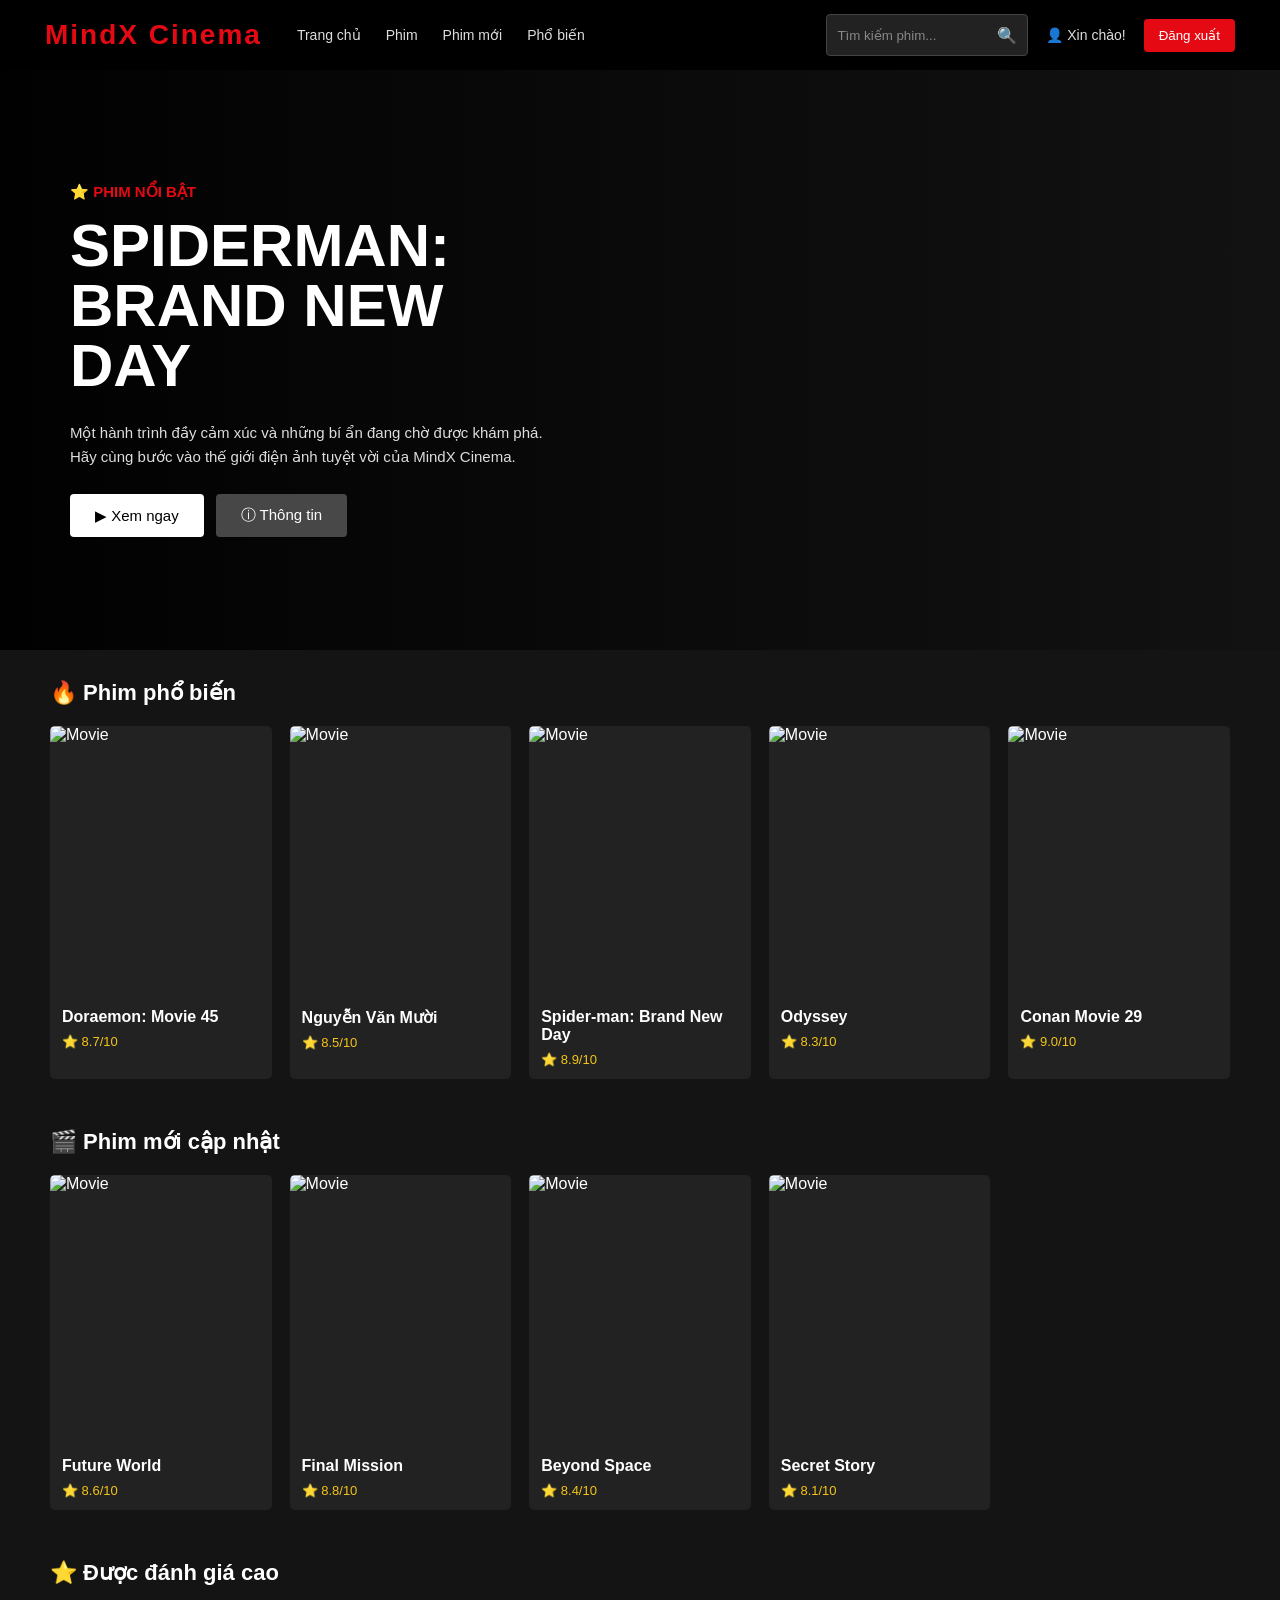
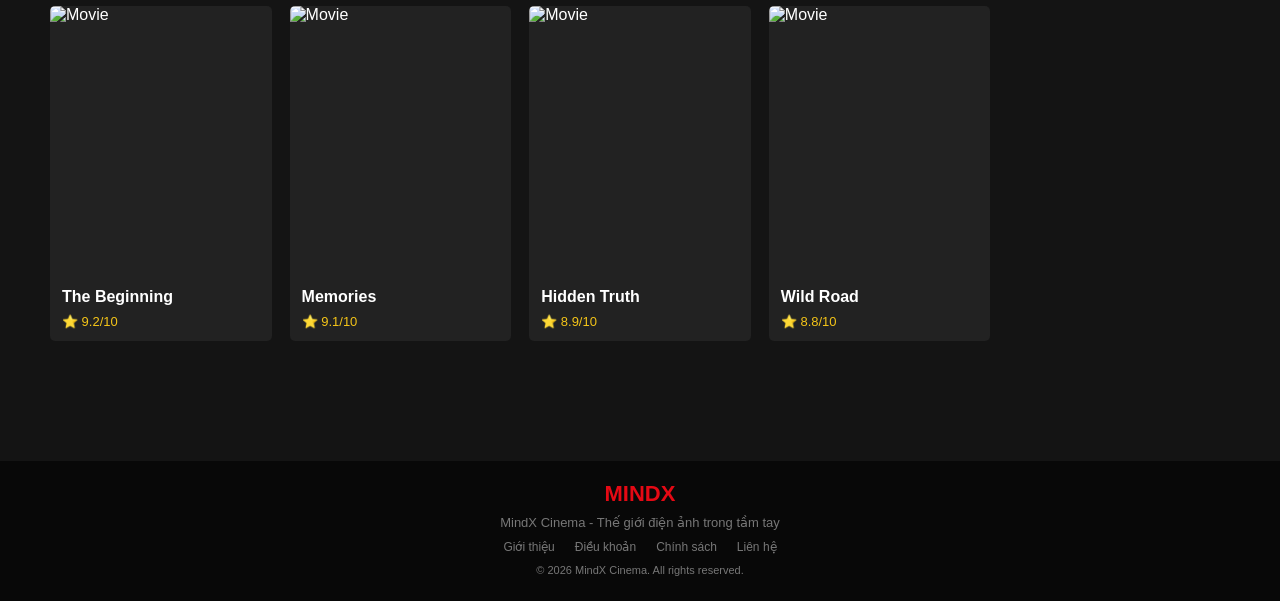
==== index.html @ 6563fe04 "them moi" ====
<!DOCTYPE html>
<html lang="vi">
<head>
    <meta charset="UTF-8">
    <meta name="viewport" content="width=device-width, initial-scale=1.0">
    <title>MindX Cinema</title>
    <link rel="stylesheet" href="index2.css">
</head>

<body>
    <header class="header">
        <div class="logo">MindX Cinema</div>

        <nav class="nav">
            <a href="#">Trang chủ</a>
            <a href="#movies">Phim</a>
            <a href="#new">Phim mới</a>
            <a href="#popular">Phổ biến</a>
        </nav>

        <div class="header-right">
            <div class="search-box">
                <input
                    type="text"
                    id="searchInput"
                    placeholder="Tìm kiếm phim..."
                    onkeyup="searchMovie()"
                >
                🔍
            </div>
            <span class="user">
                👤 Xin chào!
            </span>
            <button
                class="logout-btn"
                onclick="logout()"
            >
                Đăng xuất
            </button>
        </div>
    </header>

    <section class="hero">
        <div class="hero-content">
            <p class="featured">⭐ PHIM NỔI BẬT</p>
            <h1>SPIDERMAN:<br>BRAND NEW DAY</h1>
            <p class="description">
                Một hành trình đầy cảm xúc và những bí ẩn
                đang chờ được khám phá. Hãy cùng bước vào
                thế giới điện ảnh tuyệt vời của MindX Cinema.
            </p>
            <div class="hero-buttons">
                <button class="watch-btn">
                    ▶ Xem ngay
                </button>
                <button class="info-btn">
                    ⓘ Thông tin
                </button>
            </div>
        </div>
    </section>

    <main class="main">
        <section class="movie-section" id="popular">
            <h2>🔥 Phim phổ biến</h2>
            <div class="movie-list">
                <div class="movie-card">
                    <img
                        src="https://encrypted-tbn0.gstatic.com/images?q=tbn:ANd9GcTtPu762_XOaMhgeKWxy6Kq_G_GpxvEkOcIdlQebmzTzw&s=10"
                        alt="Movie"
                    >
                    <div class="movie-info">
                        <h3>Doraemon: Movie 45</h3>
                        <p>⭐ 8.7/10</p>
                    </div>
                </div>

                <div class="movie-card">
                    <img
                        src="https://encrypted-tbn0.gstatic.com/images?q=tbn:ANd9GcR9uGf6hrJrdacDNQjKQNa1hU2EBAnDgWcvafdM7mnNNN3mPM3rfODurZlx7qDKEgvRQkKf&s=10"
                        alt="Movie"
                    >
                    <div class="movie-info">
                        <h3>Nguyễn Văn Mười</h3>
                        <p>⭐ 8.5/10</p>
                    </div>
                </div>

                <div class="movie-card">
                    <img
                        src="https://encrypted-tbn0.gstatic.com/images?q=tbn:ANd9GcS8L_ltzcT5nwFz1jGx7wu7IesHRutxNCcnIn4azxa_Ww&s=10"
                        alt="Movie"
                    >
                    <div class="movie-info">
                        <h3>Spider-man: Brand New Day</h3>
                        <p>⭐ 8.9/10</p>
                    </div>
                </div>

                <div class="movie-card">
                    <img
                        src="https://encrypted-tbn0.gstatic.com/images?q=tbn:ANd9GcSAmAL0KOy-8_eG2Fa5W0CXl1PoE7NtlQKFQ44HUJhi_g&s"
                        alt="Movie"
                    >
                    <div class="movie-info">
                        <h3>Odyssey</h3>
                        <p>⭐ 8.3/10</p>
                    </div>
                </div>

                <div class="movie-card">
                    <img
                        src="https://static-cgv.vncdn.vn/media/catalog/product/cache/1/image/c5f0a1eff4c394a251036189ccddaacd/p/o/poster_conan_movie_29.jpg"
                        alt="Movie"
                    >
                    <div class="movie-info">
                        <h3>Conan Movie 29</h3>
                        <p>⭐ 9.0/10</p>
                    </div>
                </div>
            </div>
        </section>

        <section class="movie-section" id="new">
            <h2>🎬 Phim mới cập nhật</h2>

            <div class="movie-list">
                <div class="movie-card">
                    <img
                        src="https://images.unsplash.com/photo-1440404653325-ab127d49abc1?auto=format&fit=crop&w=500&q=80"
                        alt="Movie"
                    >
                    <div class="movie-info">
                        <h3>Future World</h3>
                        <p>⭐ 8.6/10</p>
                    </div>
                </div>

                <div class="movie-card">
                    <img
                        src="https://images.unsplash.com/photo-1489599849927-2ee91cede3ba?auto=format&fit=crop&w=500&q=80"
                        alt="Movie"
                    >
                    <div class="movie-info">
                        <h3>Final Mission</h3>
                        <p>⭐ 8.8/10</p>
                    </div>
                </div>

                <div class="movie-card">
                    <img
                        src="https://images.unsplash.com/photo-1512070679279-c2d4d5f2a8e1?auto=format&fit=crop&w=500&q=80"
                        alt="Movie"
                    >
                    <div class="movie-info">
                        <h3>Beyond Space</h3>
                        <p>⭐ 8.4/10</p>
                    </div>
                </div>

                <div class="movie-card">
                    <img
                        src="https://images.unsplash.com/photo-1594909122845-11baa439b7bf?auto=format&fit=crop&w=500&q=80"
                        alt="Movie"
                    >
                    <div class="movie-info">
                        <h3>Secret Story</h3>
                        <p>⭐ 8.1/10</p>
                    </div>
                </div>
            </div>
        </section>

        <section class="movie-section" id="movies">
            <h2>⭐ Được đánh giá cao</h2>

            <div class="movie-list">
                <div class="movie-card">
                    <img
                        src="https://images.unsplash.com/photo-1574267432644-f610f8c7c8c7?auto=format&fit=crop&w=500&q=80"
                        alt="Movie"
                    >
                    <div class="movie-info">
                        <h3>The Beginning</h3>
                        <p>⭐ 9.2/10</p>
                    </div>
                </div>

                <div class="movie-card">
                    <img
                        src="https://images.unsplash.com/photo-1506157786151-b8491531f063?auto=format&fit=crop&w=500&q=80"
                        alt="Movie"
                    >
                    <div class="movie-info">
                        <h3>Memories</h3>
                        <p>⭐ 9.1/10</p>
                    </div>
                </div>

                <div class="movie-card">
                    <img
                        src="https://images.unsplash.com/photo-1485095329183-d0797cdc5676?auto=format&fit=crop&w=500&q=80"
                        alt="Movie"
                    >

                    <div class="movie-info">
                        <h3>Hidden Truth</h3>
                        <p>⭐ 8.9/10</p>
                    </div>
                </div>

                <div class="movie-card">
                    <img
                        src="https://images.unsplash.com/photo-1500534314209-a25ddb2bd429?auto=format&fit=crop&w=500&q=80"
                        alt="Movie"
                    >
                    <div class="movie-info">
                        <h3>Wild Road</h3>
                        <p>⭐ 8.8/10</p>
                    </div>
                </div>
            </div>
        </section>
    </main>

    <footer class="footer">
        <div class="footer-logo">MINDX</div>
        <p>MindX Cinema - Thế giới điện ảnh trong tầm tay</p>

        <div class="footer-links">
            <a href="#">Giới thiệu</a>
            <a href="#">Điều khoản</a>
            <a href="#">Chính sách</a>
            <a href="#">Liên hệ</a>
        </div>

        <p class="copyright">
            © 2026 MindX Cinema. All rights reserved.
        </p>
    </footer>

    <script src="index.js"></script>
</body>
</html>
---- index2.css ----
* {
  margin: 0;
  padding: 0;
  box-sizing: border-box;
}

body {
  font-family: "Segoe UI", Tahoma, Verdana, sans-serif;
  min-height: 100vh;
  background-image: url("https://chuyendoiso.laichau.gov.vn/uploads/news/2022_12/netflix-16695549643941955374520-0-0-1125-1800-crop-16695549741742062446321.jpeg");
  background-size: cover;
  background-position: center;
  background-attachment: fixed;
  color: white;
}

.overlay {
  position: fixed;
  top: 0;
  left: 0;
  width: 100%;
  height: 100%;
  background: rgba(0, 0, 0, 0.7);
  z-index: 0;
}

header {
  position: fixed;
  top: 0;
  left: 0;
  width: 100%;
  height: 80px;
  display: flex;
  align-items: center;
  padding-left: 50px;
  z-index: 10;
}

.logo {
  color: #e50914;
  font-size: 32px;
  font-weight: bold;
  letter-spacing: 2px;
}

.container {
  position: relative;
  min-height: 100vh;
  display: flex;
  justify-content: center;
  align-items: center;
  padding: 80px 20px;
  z-index: 2;
}

.form-box {
  width: 380px;
  padding: 45px;
  background: rgba(0, 0, 0, 0.85);
  border-radius: 20px;
  border: 2px solid;
  border-color: gray;
}

.form-box h1 {
  font-size: 30px;
  margin-bottom: 30px;
}

.form-box input[type="text"],
.form-box input[type="password"] {
  width: 100%;
  height: 50px;
  margin-bottom: 15px;
  padding: 0 15px;
  border: 2px solid;
  border-color: azure;
  border-radius: 20px;
  background: #333;
  color: white;
  outline: none;
  font-size: 15px;
}

.form-box input::placeholder {
  color: #aaa;
}

.submit-btn {
  width: 100%;
  height: 50px;
  margin-top: 10px;
  border: none;
  border-radius: 4px;
  background: #e50914;
  color: white;
  font-size: 16px;
  font-weight: bold;
  cursor: pointer;
}

.submit-btn:hover {
  background: #f40612;
}

.options {
  display: flex;
  justify-content: space-between;
  align-items: center;
  margin-top: 12px;
  font-size: 13px;
  color: #aaa;
}

.options input {
  width: auto;
}

.options a {
  color: #aaa;
  text-decoration: none;
}

.options a:hover {
  text-decoration: underline;
}

.register-text {
  margin-top: 35px;
  color: #737373;
  font-size: 15px;
}

.register-text a {
  color: white;
  text-decoration: none;
  font-weight: bold;
}

.register-text a:hover {
  text-decoration: underline;
}

footer {
  bottom: 0;
  left: 0;
  width: 100%;
  padding: 20px;
  text-align: center;
  background: rgba(0, 0, 0, 0.7);
  color: #777;
  font-size: 13px;
  z-index: 5;
}

body {
  background: #141414;
}

.header {
  position: fixed;
  top: 0;
  left: 0;
  width: 100%;
  height: 70px;
  padding: 0 45px;
  display: flex;
  align-items: center;
  background: rgba(0, 0, 0, 0.95);
  z-index: 100;
  gap: 35px;
}

.header .logo {
  color: #e50914;
  font-size: 28px;
  font-weight: bold;
  letter-spacing: 2px;
  flex-shrink: 0;
}

.nav {
  display: flex;
  gap: 25px;
}

.nav a {
  color: #ddd;
  text-decoration: none;
  font-size: 14px;
  transition: 0.3s;
}

.nav a:hover {
  color: white;
}

.header-right {
  margin-left: auto;
  display: flex;
  align-items: center;
  gap: 18px;
}

.search-box {
  display: flex;
  align-items: center;
  background: #222;
  border: 1px solid #444;
  padding: 5px 10px;
  border-radius: 4px;
}

.search-box input {
  width: 160px;
  height: 30px;
  border: none;
  outline: none;
  background: transparent;
  color: white;
}

.search-box input::placeholder {
  color: #888;
}

.user {
  font-size: 14px;
  color: #ddd;
}

.logout-btn {
  padding: 9px 15px;
  border: none;
  border-radius: 4px;
  background: #e50914;
  color: white;
  cursor: pointer;
}

.logout-btn:hover {
  background: #f40612;
}

.hero {
  height: 650px;
  position: relative;
  display: flex;
  align-items: center;
  background-image:
    linear-gradient(
      to right,
      rgba(0, 0, 0, 0.95),
      rgba(0, 0, 0, 0.5),
      rgba(0, 0, 0, 0.1)
    ),
    url("https://images-cdn1.welcomesoftware.com/assets/spiderman+bnd.jpg/Zz1kZjFkOTdmMjhhYTUxMWYxYjM5ZDQ2N2M4ODUzNGI0NA==?width=800&height=448");
  background-size: cover;
  background-position: center;
}

.hero-content {
  width: 500px;
  margin-left: 70px;
  margin-top: 70px;
}

.featured {
  color: #e50914;
  font-size: 15px;
  font-weight: bold;
  margin-bottom: 15px;
}

.hero h1 {
  font-size: 60px;
  line-height: 1;
  margin-bottom: 25px;
}

.description {
  color: #ddd;
  line-height: 1.6;
  font-size: 15px;
  margin-bottom: 25px;
}

.hero-buttons {
  display: flex;
  gap: 12px;
}

.watch-btn,
.info-btn {
  padding: 12px 25px;
  border: none;
  border-radius: 4px;
  font-size: 15px;
  cursor: pointer;
}

.watch-btn {
  background: white;
  color: black;
}

.info-btn {
  background: rgba(100, 100, 100, 0.7);
  color: white;
}

.watch-btn:hover,
.info-btn:hover {
  opacity: 0.8;
}

.main {
  padding: 30px 50px 70px;
}

.movie-section {
  margin-bottom: 50px;
}

.movie-section h2 {
  font-size: 22px;
  margin-bottom: 20px;
}

.movie-list {
  display: grid;
  grid-template-columns: repeat(5, 1fr);
  gap: 18px;
}

.movie-card {
  position: relative;
  background: #222;
  border-radius: 5px;
  overflow: hidden;
  cursor: pointer;
  transition: 0.3s;
}

.movie-card:hover {
  transform: scale(1.05);
  z-index: 10;
}

.movie-card img {
  width: 100%;
  height: 270px;
  object-fit: cover;
  display: block;
}

.movie-info {
  padding: 12px;
}

.movie-info h3 {
  font-size: 16px;
  margin-bottom: 8px;
}

.movie-info p {
  color: #f5c518;
  font-size: 13px;
}

.footer {
  padding: 20px 30px;
  background: #080808;
  text-align: center;
  color: #777;
  font-size: 13px;
}

.footer-logo {
  color: #e50914;
  font-size: 22px;
  font-weight: bold;
  margin-bottom: 8px;
}

.footer p {
  margin: 5px 0;
}

.footer-links {
  display: flex;
  justify-content: center;
  gap: 20px;
  margin: 10px 0;
}

.footer-links a {
  color: #777;
  text-decoration: none;
  font-size: 12px;
}

.footer-links a:hover {
  color: white;
}

.copyright {
  font-size: 11px;
}

@media (max-width: 1000px) {
  .movie-list {
    grid-template-columns: repeat(3, 1fr);
  }

  .nav {
    display: none;
  }

  .user {
    display: none;
  }
}

@media (max-width: 600px) {
  .header {
    padding: 0 20px;
  }

  .search-box {
    display: none;
  }

  .hero {
    height: 550px;
  }

  .hero-content {
    width: auto;
    margin-left: 30px;
    margin-right: 30px;
  }
  .hero h1 {
    font-size: 40px;
  }
  .main {
    padding: 25px 20px;
  }
  .movie-list {
    grid-template-columns: repeat(2, 1fr);
    gap: 12px;
  }

  .movie-card img {
    height: 220px;
  }

  .footer {
    padding: 40px 20px;
  }

  .footer-links {
    flex-wrap: wrap;
  }
}

@media (max-width: 500px) {
  header {
    padding-left: 25px;
  }

  .logo {
    font-size: 26px;
  }

  .form-box {
    width: 100%;
    max-width: 380px;
    padding: 30px 25px;
  }
}
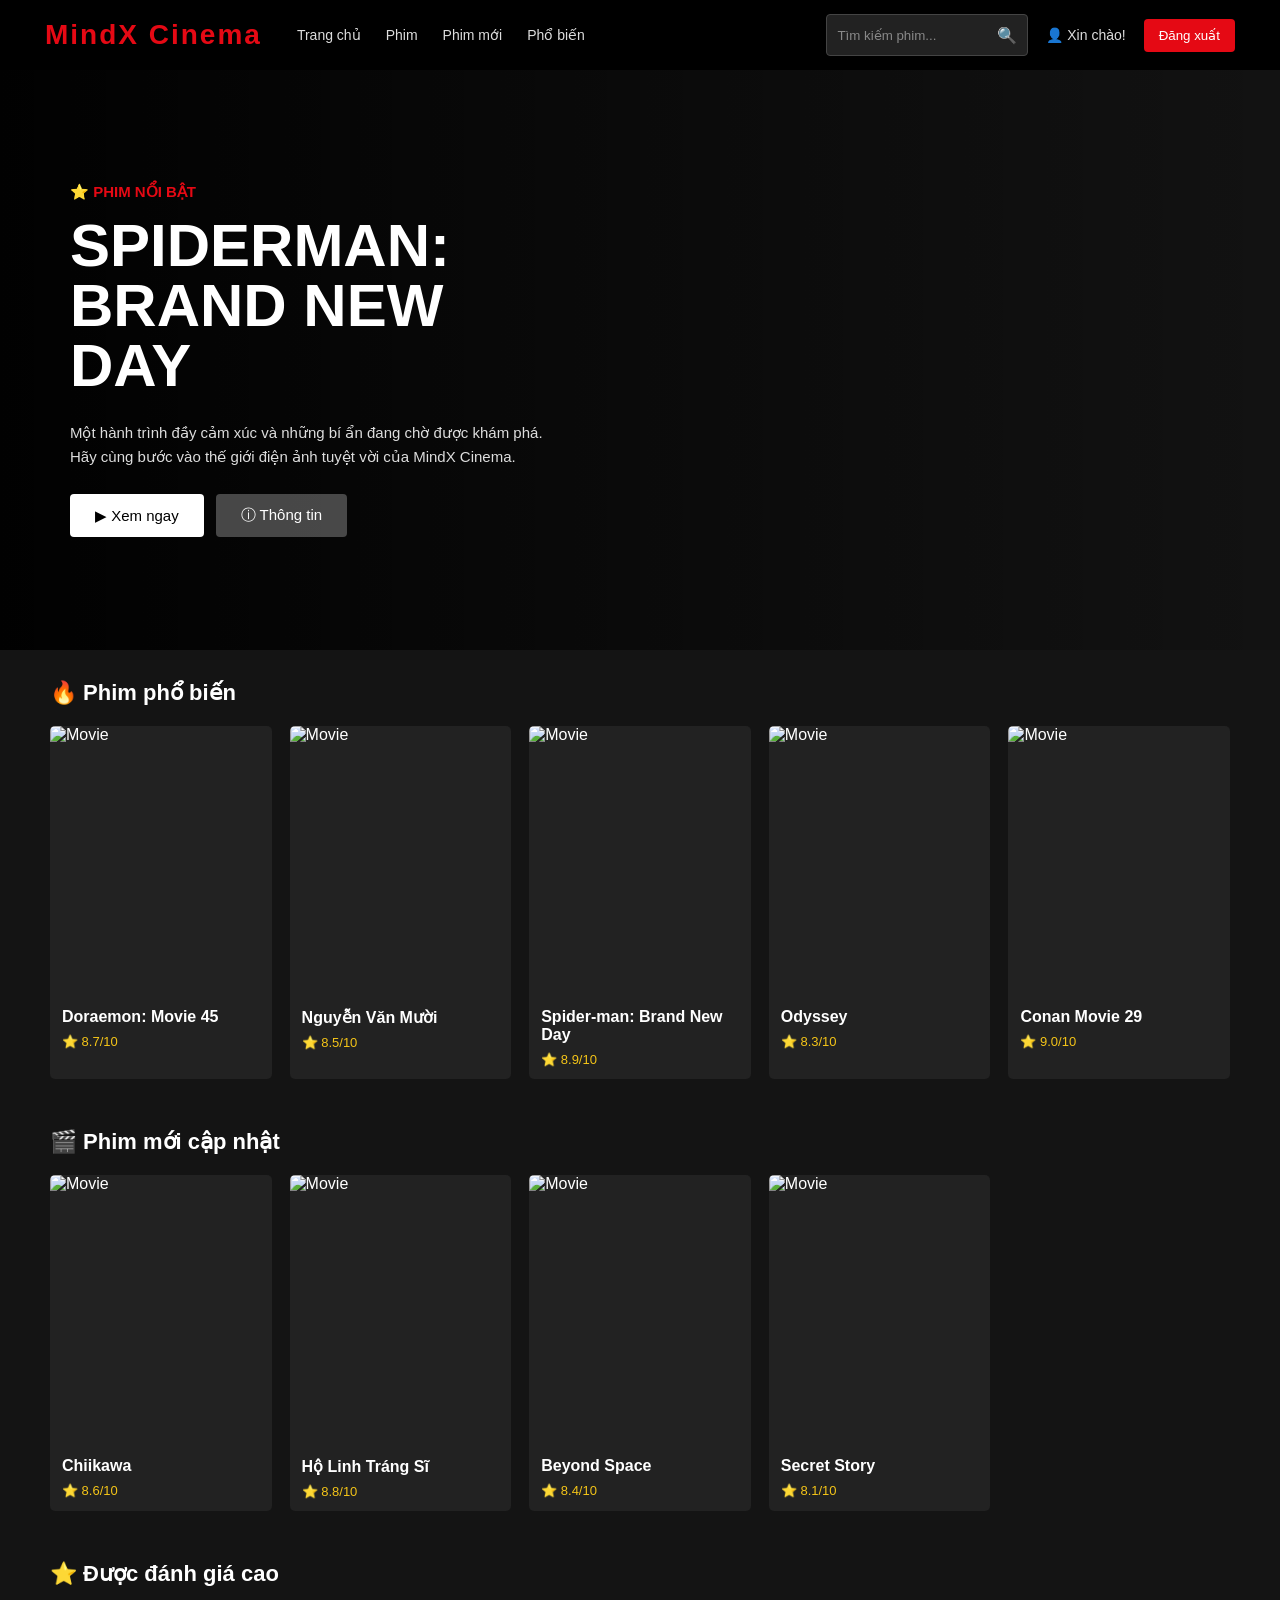
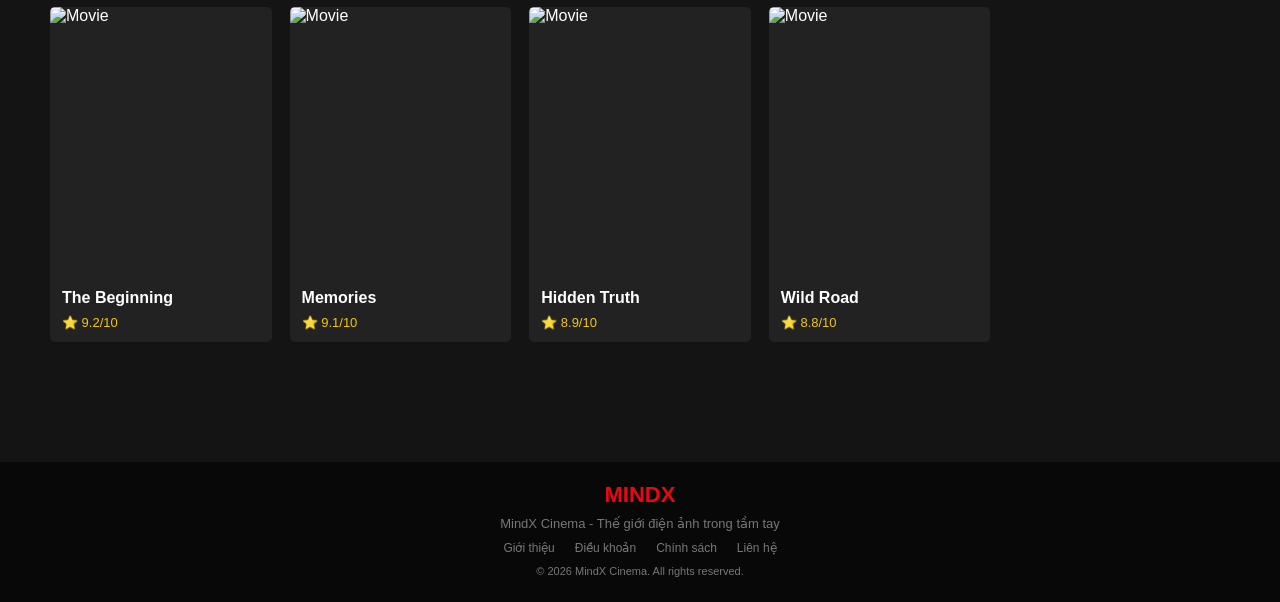
==== commit dbad2d8c: "them" ====
--- a/index.html
+++ b/index.html
@@ -127,22 +127,22 @@
             <div class="movie-list">
                 <div class="movie-card">
                     <img
-                        src="https://images.unsplash.com/photo-1440404653325-ab127d49abc1?auto=format&fit=crop&w=500&q=80"
-                        alt="Movie"
-                    >
-                    <div class="movie-info">
-                        <h3>Future World</h3>
+                        src="https://cdn.galaxycine.vn/media/2026/8/18/chiikawa-the-movie-the-secret-of-mermaid-island--2_1787021869037.jpg"
+                        alt="Movie"
+                    >
+                    <div class="movie-info">
+                        <h3>Chiikawa</h3>
                         <p>⭐ 8.6/10</p>
                     </div>
                 </div>
 
                 <div class="movie-card">
                     <img
-                        src="https://images.unsplash.com/photo-1489599849927-2ee91cede3ba?auto=format&fit=crop&w=500&q=80"
-                        alt="Movie"
-                    >
-                    <div class="movie-info">
-                        <h3>Final Mission</h3>
+                        src="https://cdn.galaxycine.vn/media/2026/9/1/ho-linh-trang-si-3_1788251200979.jpg"
+                        alt="Movie"
+                    >
+                    <div class="movie-info">
+                        <h3>Hộ Linh Tráng Sĩ</h3>
                         <p>⭐ 8.8/10</p>
                     </div>
                 </div>
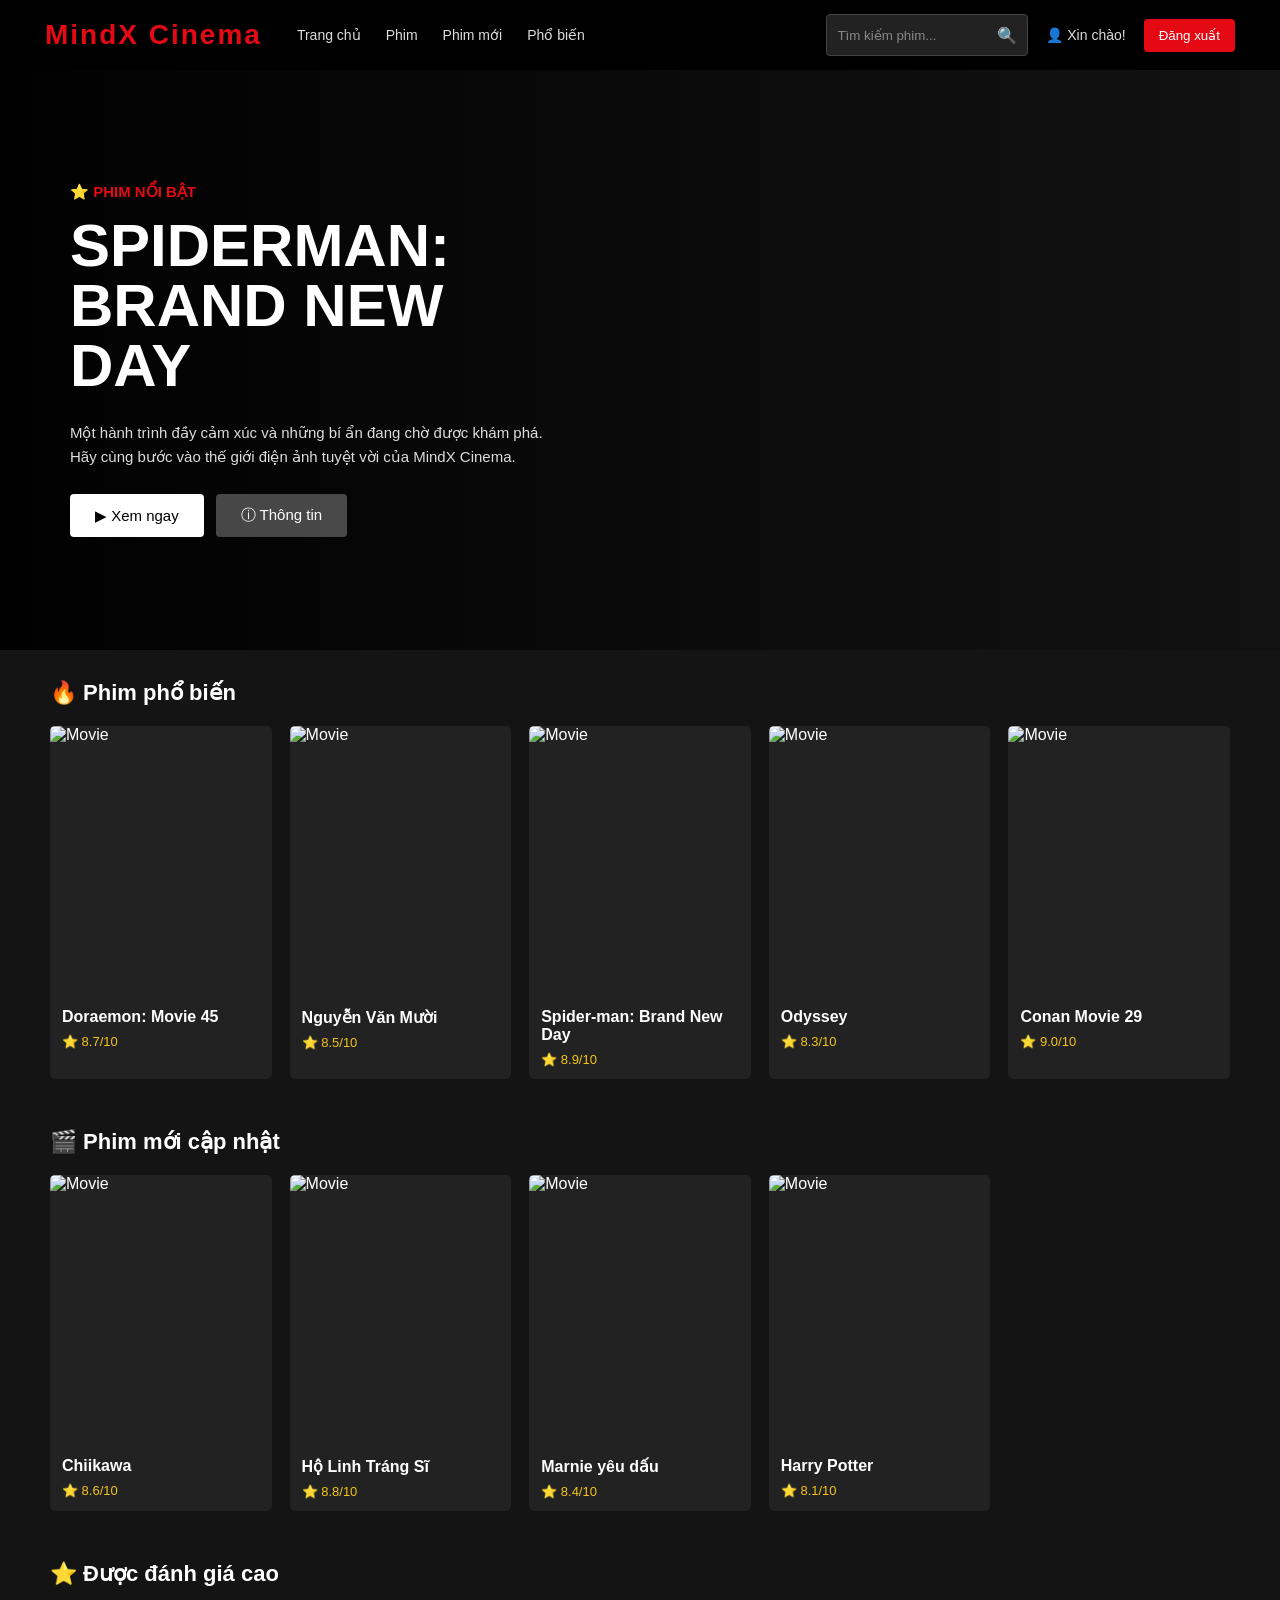
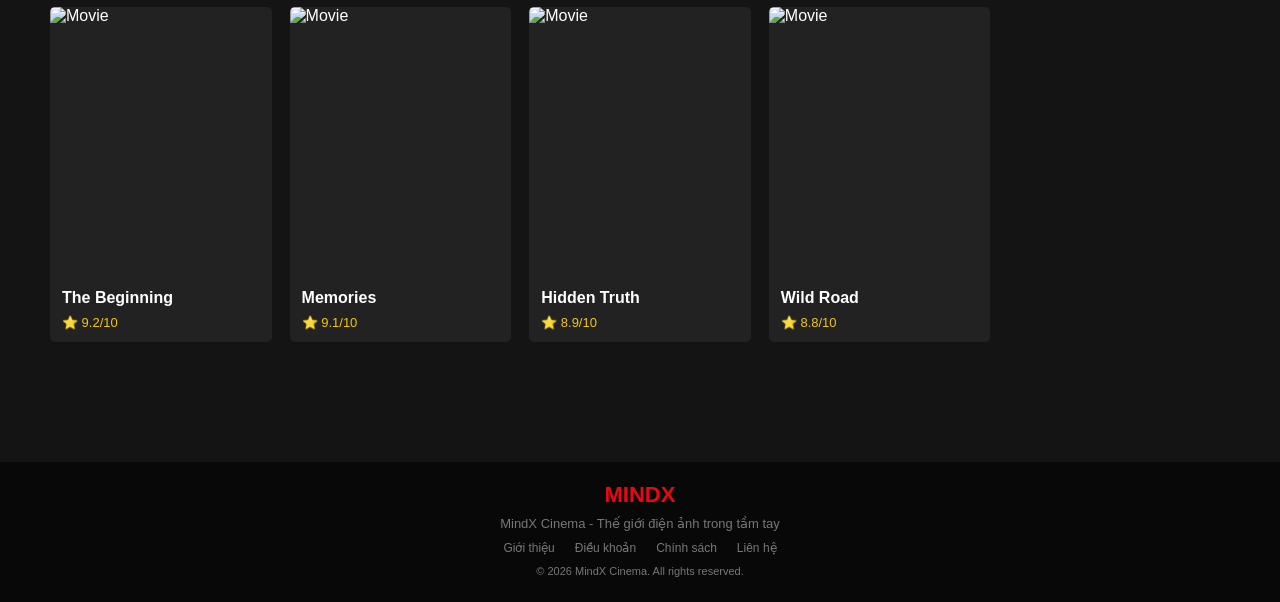
==== commit e61f1704: "add phim" ====
--- a/index.html
+++ b/index.html
@@ -149,22 +149,22 @@
 
                 <div class="movie-card">
                     <img
-                        src="https://images.unsplash.com/photo-1512070679279-c2d4d5f2a8e1?auto=format&fit=crop&w=500&q=80"
-                        alt="Movie"
-                    >
-                    <div class="movie-info">
-                        <h3>Beyond Space</h3>
+                        src="https://static-cgv.vncdn.vn/media/catalog/product/cache/1/thumbnail/190x260/2e2b8cd282892c71872b9e67d2cb5039/o/u/outlined_poster_when-marnie-was-there.jpg"
+                        alt="Movie"
+                    >
+                    <div class="movie-info">
+                        <h3>Marnie yêu dấu</h3>
                         <p>⭐ 8.4/10</p>
                     </div>
                 </div>
 
                 <div class="movie-card">
                     <img
-                        src="https://images.unsplash.com/photo-1594909122845-11baa439b7bf?auto=format&fit=crop&w=500&q=80"
-                        alt="Movie"
-                    >
-                    <div class="movie-info">
-                        <h3>Secret Story</h3>
+                        src="https://static-cgv.vncdn.vn/media/catalog/product/cache/1/thumbnail/190x260/2e2b8cd282892c71872b9e67d2cb5039/h/a/harry_potter_1_-_poster_localized.jpg"
+                        alt="Movie"
+                    >
+                    <div class="movie-info">
+                        <h3>Harry Potter</h3>
                         <p>⭐ 8.1/10</p>
                     </div>
                 </div>
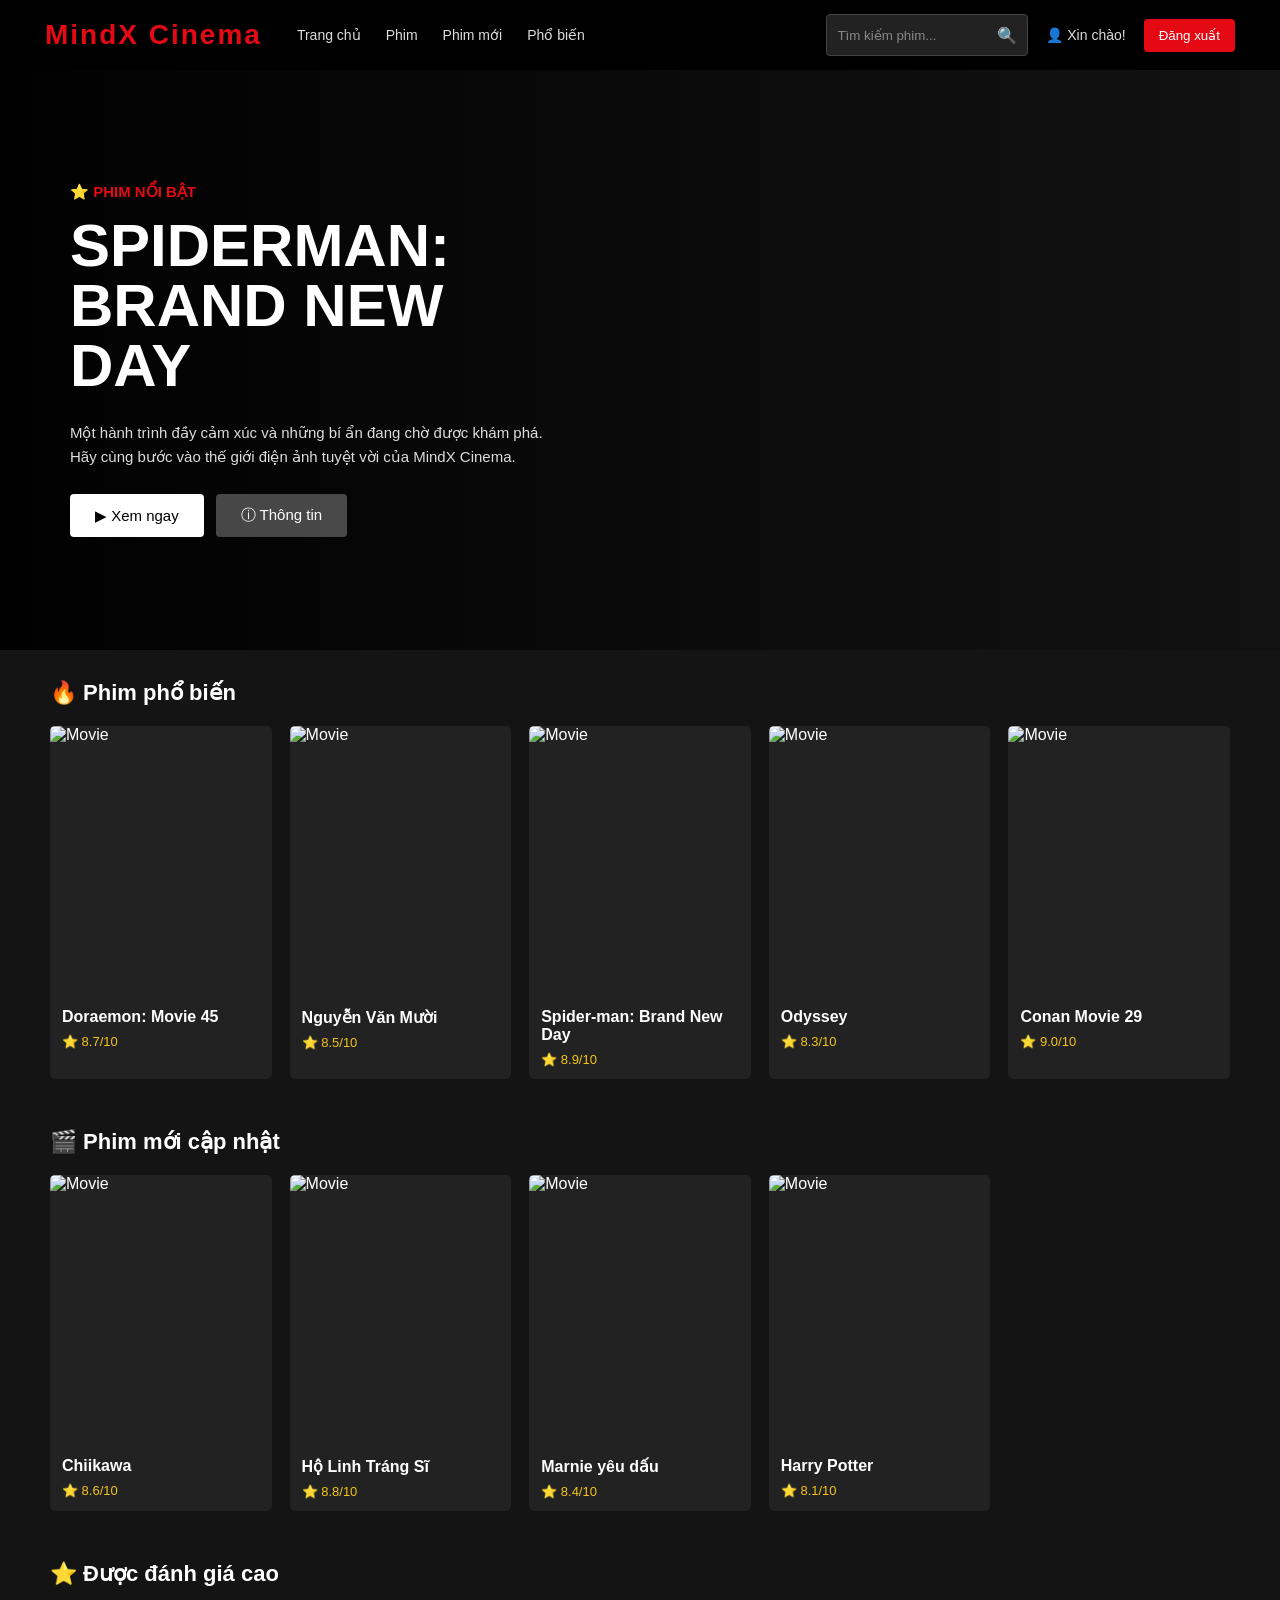
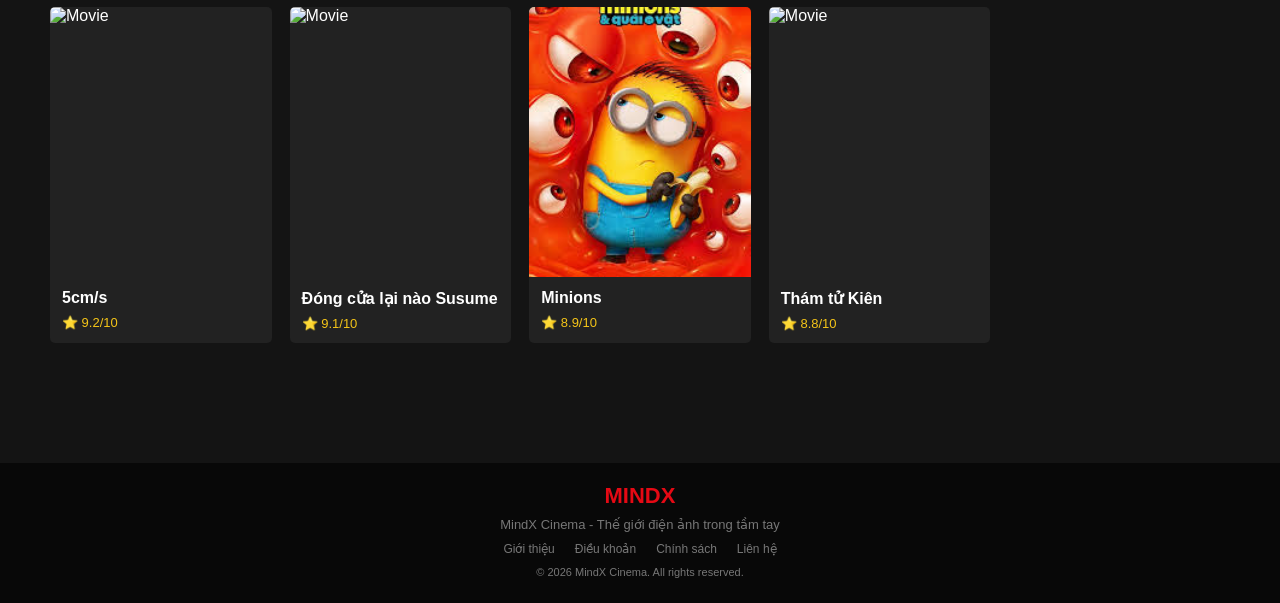
==== commit 08d5a8f8: "add phim" ====
--- a/index.html
+++ b/index.html
@@ -177,45 +177,45 @@
             <div class="movie-list">
                 <div class="movie-card">
                     <img
-                        src="https://images.unsplash.com/photo-1574267432644-f610f8c7c8c7?auto=format&fit=crop&w=500&q=80"
-                        alt="Movie"
-                    >
-                    <div class="movie-info">
-                        <h3>The Beginning</h3>
+                        src="https://encrypted-tbn0.gstatic.com/images?q=tbn:ANd9GcRMEO6HrsyKjyQbrrvztEdwQ3kbG7hWzkRX3nvKZbnLwg&s=10"
+                        alt="Movie"
+                    >
+                    <div class="movie-info">
+                        <h3>5cm/s</h3>
                         <p>⭐ 9.2/10</p>
                     </div>
                 </div>
 
                 <div class="movie-card">
                     <img
-                        src="https://images.unsplash.com/photo-1506157786151-b8491531f063?auto=format&fit=crop&w=500&q=80"
-                        alt="Movie"
-                    >
-                    <div class="movie-info">
-                        <h3>Memories</h3>
+                        src="https://images.unsplash.com/photo-1506157786151-b8491531f063?auto=format&fit=crop&w=500&q=80https://content.fun-japan.jp/renewal-prod/cms/articles/content/resizeimage-5jfif_2025-07-14-06-57-48.jfif"
+                        alt="Movie"
+                    >
+                    <div class="movie-info">
+                        <h3>Đóng cửa lại nào Susume</h3>
                         <p>⭐ 9.1/10</p>
                     </div>
                 </div>
 
                 <div class="movie-card">
                     <img
-                        src="https://images.unsplash.com/photo-1485095329183-d0797cdc5676?auto=format&fit=crop&w=500&q=80"
-                        alt="Movie"
-                    >
-
-                    <div class="movie-info">
-                        <h3>Hidden Truth</h3>
+                        src="[data-uri]"
+                        alt="Movie"
+                    >
+
+                    <div class="movie-info">
+                        <h3>Minions</h3>
                         <p>⭐ 8.9/10</p>
                     </div>
                 </div>
 
                 <div class="movie-card">
                     <img
-                        src="https://images.unsplash.com/photo-1500534314209-a25ddb2bd429?auto=format&fit=crop&w=500&q=80"
-                        alt="Movie"
-                    >
-                    <div class="movie-info">
-                        <h3>Wild Road</h3>
+                        src="https://static-cgv.vncdn.vn/media/catalog/product/cache/1/thumbnail/190x260/2e2b8cd282892c71872b9e67d2cb5039/3/5/350x495-ttk_1.jpg"
+                        alt="Movie"
+                    >
+                    <div class="movie-info">
+                        <h3>Thám tử Kiên</h3>
                         <p>⭐ 8.8/10</p>
                     </div>
                 </div>
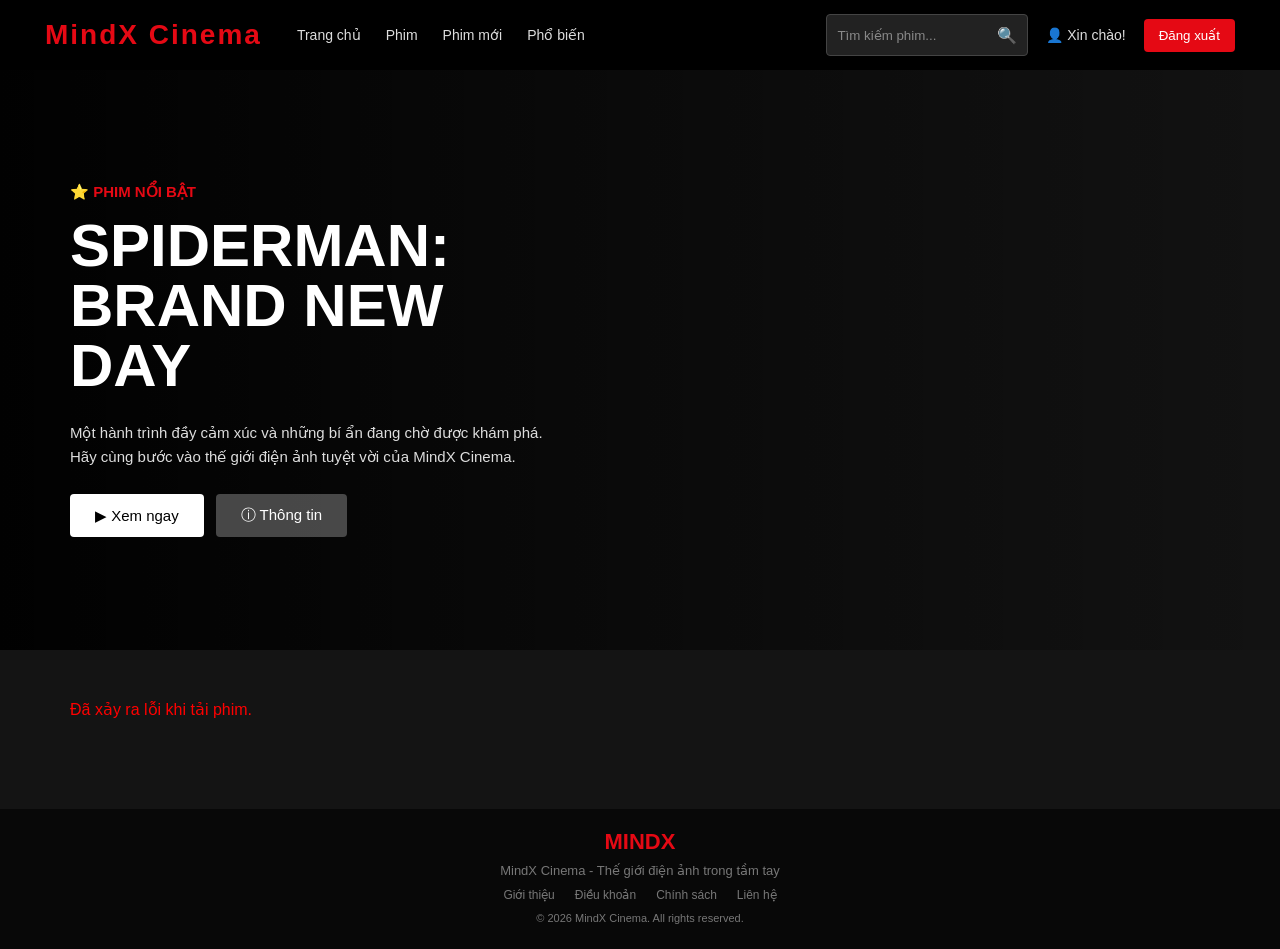
==== commit 420d12e3: "api tmdb" ====
--- a/index.html
+++ b/index.html
@@ -61,166 +61,7 @@
     </section>
 
     <main class="main">
-        <section class="movie-section" id="popular">
-            <h2>🔥 Phim phổ biến</h2>
-            <div class="movie-list">
-                <div class="movie-card">
-                    <img
-                        src="https://encrypted-tbn0.gstatic.com/images?q=tbn:ANd9GcTtPu762_XOaMhgeKWxy6Kq_G_GpxvEkOcIdlQebmzTzw&s=10"
-                        alt="Movie"
-                    >
-                    <div class="movie-info">
-                        <h3>Doraemon: Movie 45</h3>
-                        <p>⭐ 8.7/10</p>
-                    </div>
-                </div>
-
-                <div class="movie-card">
-                    <img
-                        src="https://encrypted-tbn0.gstatic.com/images?q=tbn:ANd9GcR9uGf6hrJrdacDNQjKQNa1hU2EBAnDgWcvafdM7mnNNN3mPM3rfODurZlx7qDKEgvRQkKf&s=10"
-                        alt="Movie"
-                    >
-                    <div class="movie-info">
-                        <h3>Nguyễn Văn Mười</h3>
-                        <p>⭐ 8.5/10</p>
-                    </div>
-                </div>
-
-                <div class="movie-card">
-                    <img
-                        src="https://encrypted-tbn0.gstatic.com/images?q=tbn:ANd9GcS8L_ltzcT5nwFz1jGx7wu7IesHRutxNCcnIn4azxa_Ww&s=10"
-                        alt="Movie"
-                    >
-                    <div class="movie-info">
-                        <h3>Spider-man: Brand New Day</h3>
-                        <p>⭐ 8.9/10</p>
-                    </div>
-                </div>
-
-                <div class="movie-card">
-                    <img
-                        src="https://encrypted-tbn0.gstatic.com/images?q=tbn:ANd9GcSAmAL0KOy-8_eG2Fa5W0CXl1PoE7NtlQKFQ44HUJhi_g&s"
-                        alt="Movie"
-                    >
-                    <div class="movie-info">
-                        <h3>Odyssey</h3>
-                        <p>⭐ 8.3/10</p>
-                    </div>
-                </div>
-
-                <div class="movie-card">
-                    <img
-                        src="https://static-cgv.vncdn.vn/media/catalog/product/cache/1/image/c5f0a1eff4c394a251036189ccddaacd/p/o/poster_conan_movie_29.jpg"
-                        alt="Movie"
-                    >
-                    <div class="movie-info">
-                        <h3>Conan Movie 29</h3>
-                        <p>⭐ 9.0/10</p>
-                    </div>
-                </div>
-            </div>
-        </section>
-
-        <section class="movie-section" id="new">
-            <h2>🎬 Phim mới cập nhật</h2>
-
-            <div class="movie-list">
-                <div class="movie-card">
-                    <img
-                        src="https://cdn.galaxycine.vn/media/2026/8/18/chiikawa-the-movie-the-secret-of-mermaid-island--2_1787021869037.jpg"
-                        alt="Movie"
-                    >
-                    <div class="movie-info">
-                        <h3>Chiikawa</h3>
-                        <p>⭐ 8.6/10</p>
-                    </div>
-                </div>
-
-                <div class="movie-card">
-                    <img
-                        src="https://cdn.galaxycine.vn/media/2026/9/1/ho-linh-trang-si-3_1788251200979.jpg"
-                        alt="Movie"
-                    >
-                    <div class="movie-info">
-                        <h3>Hộ Linh Tráng Sĩ</h3>
-                        <p>⭐ 8.8/10</p>
-                    </div>
-                </div>
-
-                <div class="movie-card">
-                    <img
-                        src="https://static-cgv.vncdn.vn/media/catalog/product/cache/1/thumbnail/190x260/2e2b8cd282892c71872b9e67d2cb5039/o/u/outlined_poster_when-marnie-was-there.jpg"
-                        alt="Movie"
-                    >
-                    <div class="movie-info">
-                        <h3>Marnie yêu dấu</h3>
-                        <p>⭐ 8.4/10</p>
-                    </div>
-                </div>
-
-                <div class="movie-card">
-                    <img
-                        src="https://static-cgv.vncdn.vn/media/catalog/product/cache/1/thumbnail/190x260/2e2b8cd282892c71872b9e67d2cb5039/h/a/harry_potter_1_-_poster_localized.jpg"
-                        alt="Movie"
-                    >
-                    <div class="movie-info">
-                        <h3>Harry Potter</h3>
-                        <p>⭐ 8.1/10</p>
-                    </div>
-                </div>
-            </div>
-        </section>
-
-        <section class="movie-section" id="movies">
-            <h2>⭐ Được đánh giá cao</h2>
-
-            <div class="movie-list">
-                <div class="movie-card">
-                    <img
-                        src="https://encrypted-tbn0.gstatic.com/images?q=tbn:ANd9GcRMEO6HrsyKjyQbrrvztEdwQ3kbG7hWzkRX3nvKZbnLwg&s=10"
-                        alt="Movie"
-                    >
-                    <div class="movie-info">
-                        <h3>5cm/s</h3>
-                        <p>⭐ 9.2/10</p>
-                    </div>
-                </div>
-
-                <div class="movie-card">
-                    <img
-                        src="https://images.unsplash.com/photo-1506157786151-b8491531f063?auto=format&fit=crop&w=500&q=80https://content.fun-japan.jp/renewal-prod/cms/articles/content/resizeimage-5jfif_2025-07-14-06-57-48.jfif"
-                        alt="Movie"
-                    >
-                    <div class="movie-info">
-                        <h3>Đóng cửa lại nào Susume</h3>
-                        <p>⭐ 9.1/10</p>
-                    </div>
-                </div>
-
-                <div class="movie-card">
-                    <img
-                        src="[data-uri]"
-                        alt="Movie"
-                    >
-
-                    <div class="movie-info">
-                        <h3>Minions</h3>
-                        <p>⭐ 8.9/10</p>
-                    </div>
-                </div>
-
-                <div class="movie-card">
-                    <img
-                        src="https://static-cgv.vncdn.vn/media/catalog/product/cache/1/thumbnail/190x260/2e2b8cd282892c71872b9e67d2cb5039/3/5/350x495-ttk_1.jpg"
-                        alt="Movie"
-                    >
-                    <div class="movie-info">
-                        <h3>Thám tử Kiên</h3>
-                        <p>⭐ 8.8/10</p>
-                    </div>
-                </div>
-            </div>
-        </section>
+        <div id="movies" class="movies"></div>
     </main>
 
     <footer class="footer">
--- a/index2.css
+++ b/index2.css
@@ -333,29 +333,43 @@
   gap: 18px;
 }
 
+.movies {
+  display: grid;
+  grid-template-columns: repeat(5, 1fr);
+  gap: 20px;
+  padding: 20px;
+}
+
 .movie-card {
-  position: relative;
-  background: #222;
-  border-radius: 5px;
+  background: #1e1e1e;
+  border-radius: 10px;
   overflow: hidden;
-  cursor: pointer;
+  color: white;
   transition: 0.3s;
 }
 
 .movie-card:hover {
-  transform: scale(1.05);
-  z-index: 10;
+  transform: translateY(-8px);
 }
 
 .movie-card img {
   width: 100%;
-  height: 270px;
+  height: 300px;
   object-fit: cover;
-  display: block;
 }
 
 .movie-info {
   padding: 12px;
+}
+
+.movie-title {
+  font-size: 18px;
+  margin: 0 0 8px;
+}
+
+.movie-rating {
+  color: #ffd700;
+  font-weight: bold;
 }
 
 .movie-info h3 {
@@ -478,4 +492,4 @@
     max-width: 380px;
     padding: 30px 25px;
   }
-}
+}
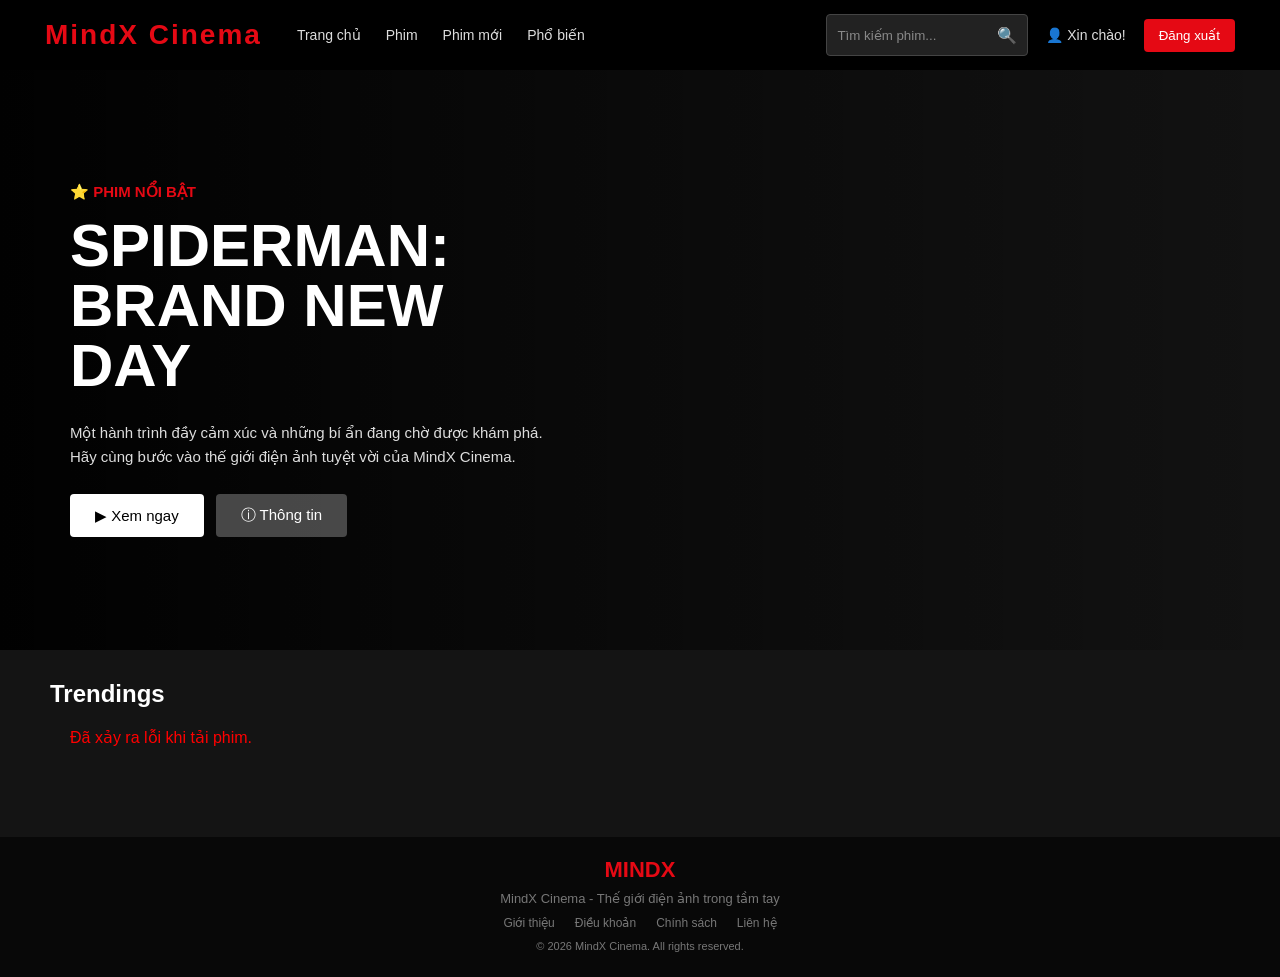
==== commit 136e2b17: "trendings" ====
--- a/index.html
+++ b/index.html
@@ -61,6 +61,7 @@
     </section>
 
     <main class="main">
+        <h2>Trendings</h2>
         <div id="movies" class="movies"></div>
     </main>
 
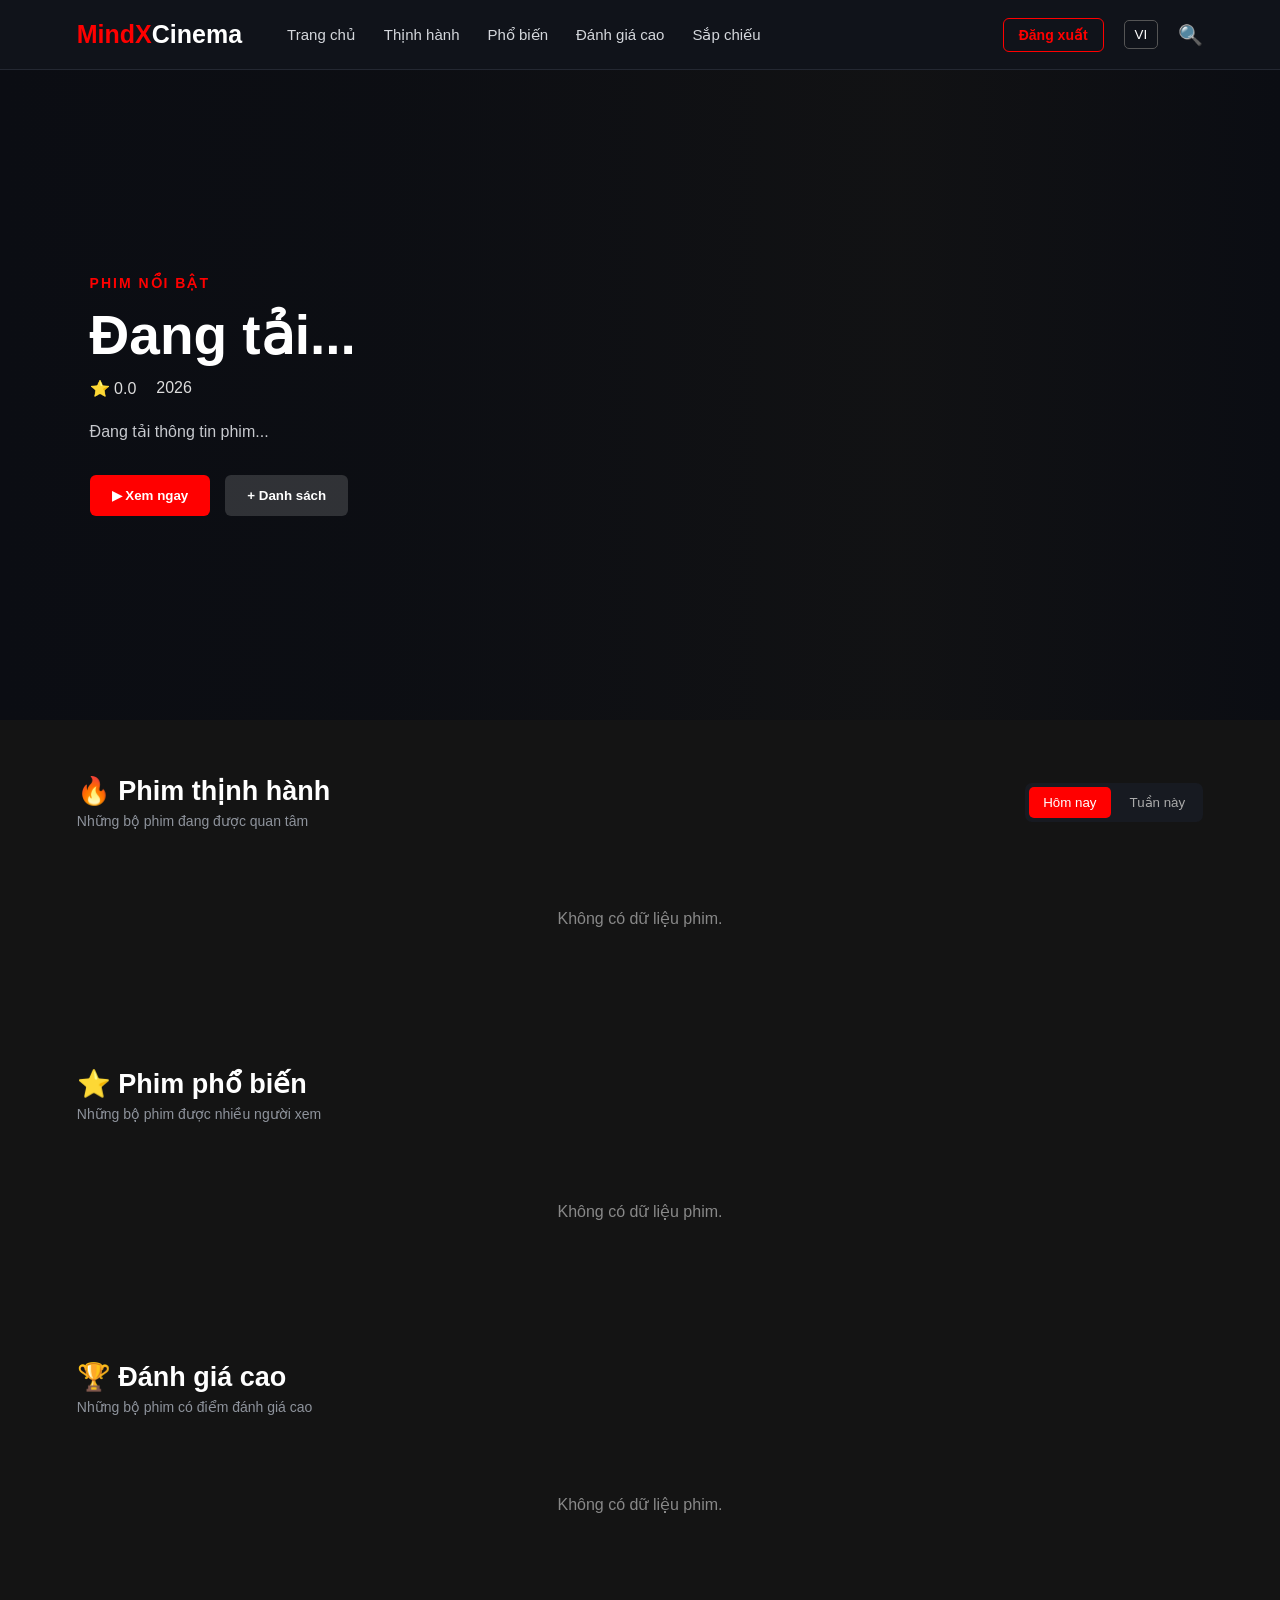
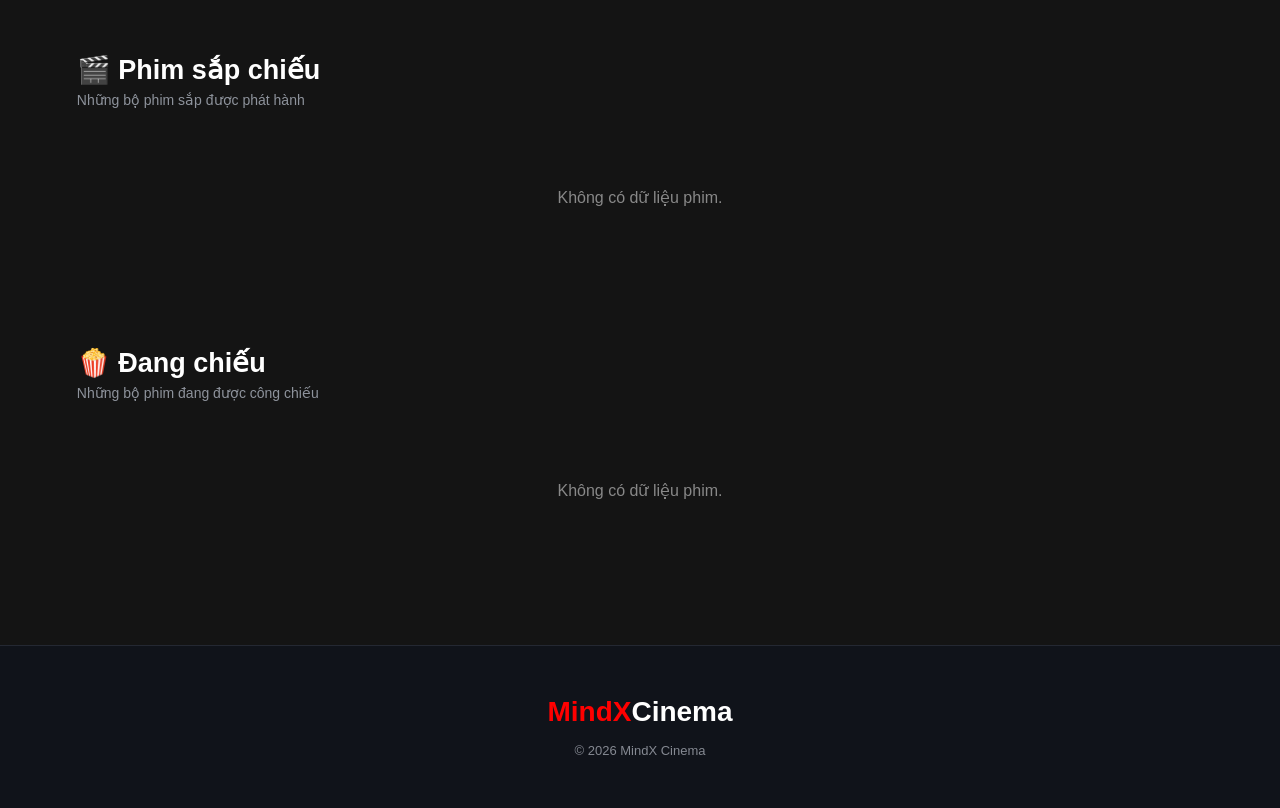
==== commit 540907f4: "big update" ====
--- a/index.html
+++ b/index.html
@@ -8,79 +8,182 @@
 </head>
 
 <body>
-    <header class="header">
-        <div class="logo">MindX Cinema</div>
-
-        <nav class="nav">
-            <a href="#">Trang chủ</a>
-            <a href="#movies">Phim</a>
-            <a href="#new">Phim mới</a>
-            <a href="#popular">Phổ biến</a>
-        </nav>
-
-        <div class="header-right">
-            <div class="search-box">
-                <input
-                    type="text"
-                    id="searchInput"
-                    placeholder="Tìm kiếm phim..."
-                    onkeyup="searchMovie()"
-                >
+    <header class="navbar">
+        <div class="nav-left">
+            <a href="#" class="logo">
+                MindX<span>Cinema</span>
+            </a>
+            <nav>
+                <a href="#">Trang chủ</a>
+                <a href="#trending">Thịnh hành</a>
+                <a href="#popular">Phổ biến</a>
+                <a href="#topRated">Đánh giá cao</a>
+                <a href="#upcoming">Sắp chiếu</a>
+            </nav>
+        </div>
+        <div class="nav-right">
+            <button class="logout-btn" id="logoutBtn">Đăng xuất</button>      
+            <button class="language">VI</button>
+            <button class="search-btn" id="searchBtn">
                 🔍
-            </div>
-            <span class="user">
-                👤 Xin chào!
-            </span>
-            <button
-                class="logout-btn"
-                onclick="logout()"
-            >
-                Đăng xuất
             </button>
         </div>
     </header>
 
-    <section class="hero">
+    <div class="search-box" id="searchBox">
+        <input
+            type="text"
+            id="searchInput"
+            placeholder="Tìm kiếm phim..."
+        >
+        <button id="searchSubmit">
+            Tìm
+        </button>
+    </div>
+
+    <section class="hero" id="hero">
+        <div class="hero-overlay"></div>
         <div class="hero-content">
-            <p class="featured">⭐ PHIM NỔI BẬT</p>
-            <h1>SPIDERMAN:<br>BRAND NEW DAY</h1>
-            <p class="description">
-                Một hành trình đầy cảm xúc và những bí ẩn
-                đang chờ được khám phá. Hãy cùng bước vào
-                thế giới điện ảnh tuyệt vời của MindX Cinema.
+            <span class="hero-label">
+                PHIM NỔI BẬT
+            </span>
+            <h1 id="heroTitle">
+                Đang tải...
+            </h1>
+            <div class="hero-meta">
+                <span id="heroRating">
+                    ⭐ 0.0
+                </span>
+                <span id="heroDate">
+                    2026
+                </span>
+            </div>
+            <p id="heroDescription">
+                Đang tải thông tin phim...
             </p>
             <div class="hero-buttons">
-                <button class="watch-btn">
+                <button class="btn-primary">
                     ▶ Xem ngay
                 </button>
-                <button class="info-btn">
-                    ⓘ Thông tin
+                <button class="btn-secondary">
+                    + Danh sách
                 </button>
             </div>
         </div>
     </section>
 
-    <main class="main">
-        <h2>Trendings</h2>
-        <div id="movies" class="movies"></div>
+    <main>
+        <section class="movie-section" id="trending">
+            <div class="section-header">
+                <div>
+                    <h2>🔥 Phim thịnh hành</h2>
+                    <p>Những bộ phim đang được quan tâm</p>
+                </div>
+                <div class="tabs">
+                    <button class="active">
+                        Hôm nay
+                    </button>
+                    <button>
+                        Tuần này
+                    </button>
+                </div>
+            </div>
+            <div class="movie-row" id="trendingMovies">
+                <div class="loading">
+                    Đang tải phim...
+                </div>
+            </div>
+        </section>
+
+        <section class="movie-section" id="popular">
+            <div class="section-header">
+                <div>
+                    <h2>⭐ Phim phổ biến</h2>
+                    <p>Những bộ phim được nhiều người xem</p>
+                </div>
+            </div>
+            <div
+                class="movie-row"
+                id="popularMovies"
+            >
+                <div class="loading">
+                    Đang tải phim...
+                </div>
+            </div>
+        </section>
+
+        <section class="movie-section" id="topRated">
+            <div class="section-header">
+                <div>
+                    <h2>🏆 Đánh giá cao</h2>
+                    <p>Những bộ phim có điểm đánh giá cao</p>
+                </div>
+            </div>
+            <div class="movie-row" id="topRatedMovies">
+                <div class="loading">
+                    Đang tải phim...
+                </div>
+            </div>
+        </section>
+
+        <section class="movie-section" id="upcoming">
+            <div class="section-header">
+                <div>
+                    <h2>🎬 Phim sắp chiếu</h2>
+                    <p>Những bộ phim sắp được phát hành</p>
+                </div>
+            </div>
+
+            <div class="movie-row" id="upcomingMovies">
+                <div class="loading">
+                    Đang tải phim...
+                </div>
+            </div>
+        </section>
+
+        <section class="movie-section" id="nowPlaying">
+            <div class="section-header">
+                <div>
+                    <h2>🍿 Đang chiếu</h2>
+                    <p>Những bộ phim đang được công chiếu</p>
+                </div>
+            </div>
+            <div class="movie-row" id="nowPlayingMovies">
+                <div class="loading">
+                    Đang tải phim...
+                </div>
+            </div>
+        </section>
+
+        <section class="movie-section search-result" id="searchResultSection">
+            <div class="section-header">
+                <div>
+                    <h2>🔎 Kết quả tìm kiếm</h2>
+                    <p id="searchResultText"></p>
+                </div>
+            </div>
+
+            <div
+                class="movie-row"
+                id="searchResults"
+            ></div>
+        </section>
     </main>
 
-    <footer class="footer">
-        <div class="footer-logo">MINDX</div>
-        <p>MindX Cinema - Thế giới điện ảnh trong tầm tay</p>
-
-        <div class="footer-links">
-            <a href="#">Giới thiệu</a>
-            <a href="#">Điều khoản</a>
-            <a href="#">Chính sách</a>
-            <a href="#">Liên hệ</a>
+    <footer>
+        <div class="footer-content">
+            <div class="footer-logo">
+                MindX<span>Cinema</span>
+            </div>
+            <p class="copyright">
+                © 2026 MindX Cinema
+            </p>
         </div>
-
-        <p class="copyright">
-            © 2026 MindX Cinema. All rights reserved.
-        </p>
     </footer>
 
+    <script>
+        (function(){if(!window.chatbase||window.chatbase("getState")!=="initialized"){window.chatbase=(...arguments)=>{if(!window.chatbase.q){window.chatbase.q=[]}window.chatbase.q.push(arguments)};window.chatbase=new Proxy(window.chatbase,{get(target,prop){if(prop==="q"){return target.q}return(...args)=>target(prop,...args)}})}const onLoad=function(){const script=document.createElement("script");script.src="https://www.chatbase.co/embed.min.js";script.id="Em3fB5G9ennyoDNFGLTWw";script.domain="www.chatbase.co";document.body.appendChild(script)};if(document.readyState==="complete"){onLoad()}else{window.addEventListener("load",onLoad)}})();
+    </script>
     <script src="index.js"></script>
 </body>
 </html>
--- a/index2.css
+++ b/index2.css
@@ -7,442 +7,431 @@
 body {
   font-family: "Segoe UI", Tahoma, Verdana, sans-serif;
   min-height: 100vh;
-  background-image: url("https://chuyendoiso.laichau.gov.vn/uploads/news/2022_12/netflix-16695549643941955374520-0-0-1125-1800-crop-16695549741742062446321.jpeg");
   background-size: cover;
   background-position: center;
   background-attachment: fixed;
   color: white;
 }
 
-.overlay {
+body {
+  background: #141414;
+}
+
+.navbar {
+  width: 100%;
+  height: 70px;
+  background: #10131a;
+  display: flex;
+  align-items: center;
+  justify-content: space-between;
+  padding: 0 6%;
   position: fixed;
   top: 0;
   left: 0;
-  width: 100%;
-  height: 100%;
-  background: rgba(0, 0, 0, 0.7);
-  z-index: 0;
-}
-
-header {
+  z-index: 1000;
+  border-bottom: 1px solid #242832;
+}
+
+.nav-left {
+  display: flex;
+  align-items: center;
+  gap: 45px;
+}
+
+/* LOGO */
+.logo {
+  font-size: 25px;
+  font-weight: 900;
+  color: red;
+  text-decoration: none;
+  white-space: nowrap;
+}
+
+.logo span {
+  color: white;
+}
+/* NAV */
+nav {
+  display: flex;
+  gap: 28px;
+}
+
+nav a {
+  color: #d4d7dc;
+  text-decoration: none;
+  font-size: 15px;
+  transition: 0.3s;
+}
+
+nav a:hover {
+  color: red;
+}
+
+/* RIGHT */
+.nav-right {
+  display: flex;
+  align-items: center;
+  gap: 20px;
+}
+
+.language,
+.search-btn {
+  border: none;
+  background: transparent;
+  color: white;
+  cursor: pointer;
+}
+
+.language {
+  border: 1px solid #555;
+  padding: 6px 10px;
+  border-radius: 5px;
+}
+
+.search-btn {
+  font-size: 20px;
+}
+
+/* ================= LOGOUT ================= */
+.logout-btn {
+  border: 1px solid red;
+  background: transparent ;
+  color: red;
+  padding: 8px 15px;
+  border-radius: 6px;
+  cursor: pointer;
+  font-size: 14px;
+  font-weight: bold;
+  transition: 0.3s;
+}
+
+.logout-btn:hover {
+  background: red;
+  color: white;
+  transform: translateY(-2px);
+}
+/* ================= SEARCH ================= */
+.search-box {
   position: fixed;
-  top: 0;
-  left: 0;
-  width: 100%;
-  height: 80px;
-  display: flex;
-  align-items: center;
-  padding-left: 50px;
-  z-index: 10;
-}
-
-.logo {
-  color: #e50914;
-  font-size: 32px;
+  top: 70px;
+  right: 5%;
+  width: 400px;
+  padding: 15px;
+  background: #181c25;
+  display: none;
+  z-index: 999;
+  border-radius: 0 0 8px 8px;
+  box-shadow: 0 10px 30px rgba(0,0,0,0.4);
+}
+
+.search-box.show {
+  display: flex;
+}
+
+.search-box input {
+  flex: 1;
+  padding: 12px;
+  border: none;
+  outline: none;
+  background: #252a34;
+  color: white;
+}
+
+.search-box button {
+  padding: 0 18px;
+  border: none;
+  background: red;
+  color: white;
+  cursor: pointer;
+}
+
+/* ================= HERO ================= */
+.hero {
+  height: 650px;
+  margin-top: 70px;
+  position: relative;
+  background-size: cover;
+  background-position: center;
+  display: flex;
+  align-items: center;
+}
+
+.hero-overlay {
+  position: absolute;
+  inset: 0;
+  background: linear-gradient(
+    90deg,
+    #0b0d13 0%,
+    rgba(11,13,19,0.85) 30%,
+    rgba(11,13,19,0.3) 70%,
+    #0b0d13 100%
+  );
+}
+
+.hero-content {
+  position: relative;
+  z-index: 2;
+  width: 550px;
+  margin-left: 7%;
+}
+
+.hero-label {
+  color: red;
+  font-size: 14px;
   font-weight: bold;
   letter-spacing: 2px;
 }
 
-.container {
-  position: relative;
-  min-height: 100vh;
-  display: flex;
-  justify-content: center;
-  align-items: center;
-  padding: 80px 20px;
-  z-index: 2;
-}
-
-.form-box {
-  width: 380px;
-  padding: 45px;
-  background: rgba(0, 0, 0, 0.85);
-  border-radius: 20px;
-  border: 2px solid;
-  border-color: gray;
-}
-
-.form-box h1 {
-  font-size: 30px;
+.hero h1 {
+  font-size: 55px;
+  line-height: 1.05;
+  margin: 15px 0;
+}
+
+.hero-meta {
+  display: flex;
+  gap: 20px;
+  margin-bottom: 20px;
+  color: #ddd;
+}
+
+.hero p {
+  color: #c7c9ce;
+  line-height: 1.7;
+  font-size: 16px;
   margin-bottom: 30px;
 }
 
-.form-box input[type="text"],
-.form-box input[type="password"] {
+.hero-buttons {
+  display: flex;
+  gap: 15px;
+}
+
+.btn-primary,
+.btn-secondary {
+  padding: 13px 22px;
+  border-radius: 6px;
+  border: none;
+  cursor: pointer;
+  font-weight: bold;
+}
+
+.btn-primary {
+  background: red;
+  color: white;
+}
+
+.btn-secondary {
+  background: rgba(255,255,255,0.15);
+  color: white;
+}
+
+
+/* ================= MAIN ================= */
+main {
+  width: 88%;
+  max-width: 1500px;
+  margin: auto;
+}
+
+/* ================= SECTION ================= */
+.movie-section {
+  padding: 55px 0 10px;
+}
+
+.section-header {
+  display: flex;
+  justify-content: space-between;
+  align-items: center;
+  margin-bottom: 20px;
+}
+
+.section-header h2 {
+  font-size: 27px;
+  margin-bottom: 6px;
+}
+
+.section-header p {
+  color: #8e939c;
+  font-size: 14px;
+}
+
+/* ================= TABS ================= */
+.tabs {
+  display: flex;
+  gap: 5px;
+  background: #171a21;
+  padding: 4px;
+  border-radius: 7px;
+}
+
+.tabs button {
+  border: none;
+  background: transparent;
+  color: #aaa;
+  padding: 8px 14px;
+  cursor: pointer;
+  border-radius: 5px;
+}
+
+.tabs button.active {
+  background: red;
+  color: white;
+}
+
+.movie-row {
+  display: flex;
+  gap: 20px;
+  overflow-x: auto;
+  overflow-y: hidden;
+  scroll-behavior: smooth;
+  padding: 10px 5px 25px;
+  scrollbar-width: thin;
+  scrollbar-color:white #171a21;
+}
+
+/* Chrome / Edge / Safari */
+.movie-row::-webkit-scrollbar {
+  height: 8px;
+}
+
+.movie-row::-webkit-scrollbar-track {
+  background: #171a21;
+  border-radius: 10px;
+}
+
+.movie-row::-webkit-scrollbar-thumb {
+  background: red;
+  border-radius: 10px;
+}
+/* ================= MOVIE CARD ================= */
+.movie-card {
+  flex: 0 0 180px;
+  width: 180px;
+  background: #151820;
+  border-radius: 8px;
+  overflow: hidden;
+  cursor: pointer;
+  transition: transform 0.3s, box-shadow 0.3s;
+}
+
+.movie-card:hover {
+  transform: translateY(-8px);
+  box-shadow: 0 15px 30px rgba(0,0,0,0.5);
+}
+
+/* POSTER */
+.movie-card img {
   width: 100%;
-  height: 50px;
-  margin-bottom: 15px;
-  padding: 0 15px;
-  border: 2px solid;
-  border-color: azure;
-  border-radius: 20px;
-  background: #333;
-  color: white;
-  outline: none;
+  aspect-ratio: 2 / 3;
+  object-fit: cover;
+  display: block;
+}
+
+/* INFO */
+.movie-info {
+  padding: 12px;
+}
+
+.movie-title {
   font-size: 15px;
-}
-
-.form-box input::placeholder {
-  color: #aaa;
-}
-
-.submit-btn {
-  width: 100%;
-  height: 50px;
-  margin-top: 10px;
-  border: none;
-  border-radius: 4px;
-  background: #e50914;
-  color: white;
-  font-size: 16px;
+  white-space: nowrap;
+  overflow: hidden;
+  text-overflow: ellipsis;
+  margin-bottom: 8px;
+}
+
+.movie-bottom {
+  display: flex;
+  justify-content: space-between;
+  align-items: center;
+  font-size: 13px;
+}
+
+.rating {
+  color: #ffd700;
   font-weight: bold;
-  cursor: pointer;
-}
-
-.submit-btn:hover {
-  background: #f40612;
-}
-
-.options {
-  display: flex;
-  justify-content: space-between;
-  align-items: center;
-  margin-top: 12px;
-  font-size: 13px;
-  color: #aaa;
-}
-
-.options input {
-  width: auto;
-}
-
-.options a {
-  color: #aaa;
-  text-decoration: none;
-}
-
-.options a:hover {
-  text-decoration: underline;
-}
-
-.register-text {
-  margin-top: 35px;
-  color: #737373;
-  font-size: 15px;
-}
-
-.register-text a {
-  color: white;
-  text-decoration: none;
-  font-weight: bold;
-}
-
-.register-text a:hover {
-  text-decoration: underline;
-}
-
+}
+
+.date {
+  color: #858992;
+}
+
+/* ================= LOADING ================= */
+.loading {
+  min-width: 100%;
+  text-align: center;
+  color: #888;
+  padding: 50px;
+}
+
+/* ================= SEARCH ================= */
+.search-result {
+  display: none;
+}
+
+/* ================= FOOTER ================= */
 footer {
-  bottom: 0;
-  left: 0;
-  width: 100%;
-  padding: 20px;
+  margin-top: 60px;
+  background: #10131a;
+  border-top: 1px solid #242832;
+}
+
+.footer-content {
   text-align: center;
-  background: rgba(0, 0, 0, 0.7);
-  color: #777;
-  font-size: 13px;
-  z-index: 5;
-}
-
-body {
-  background: #141414;
-}
-
-.header {
-  position: fixed;
-  top: 0;
-  left: 0;
-  width: 100%;
-  height: 70px;
-  padding: 0 45px;
-  display: flex;
-  align-items: center;
-  background: rgba(0, 0, 0, 0.95);
-  z-index: 100;
-  gap: 35px;
-}
-
-.header .logo {
-  color: #e50914;
+  padding: 50px 20px;
+  color: #858992;
+}
+
+.footer-logo {
   font-size: 28px;
   font-weight: bold;
-  letter-spacing: 2px;
-  flex-shrink: 0;
-}
-
-.nav {
-  display: flex;
-  gap: 25px;
-}
-
-.nav a {
-  color: #ddd;
-  text-decoration: none;
-  font-size: 14px;
-  transition: 0.3s;
-}
-
-.nav a:hover {
-  color: white;
-}
-
-.header-right {
-  margin-left: auto;
-  display: flex;
-  align-items: center;
-  gap: 18px;
-}
-
-.search-box {
-  display: flex;
-  align-items: center;
-  background: #222;
-  border: 1px solid #444;
-  padding: 5px 10px;
-  border-radius: 4px;
-}
-
-.search-box input {
-  width: 160px;
-  height: 30px;
-  border: none;
-  outline: none;
-  background: transparent;
-  color: white;
-}
-
-.search-box input::placeholder {
-  color: #888;
-}
-
-.user {
-  font-size: 14px;
-  color: #ddd;
-}
-
-.logout-btn {
-  padding: 9px 15px;
-  border: none;
-  border-radius: 4px;
-  background: #e50914;
-  color: white;
-  cursor: pointer;
-}
-
-.logout-btn:hover {
-  background: #f40612;
-}
-
-.hero {
-  height: 650px;
-  position: relative;
-  display: flex;
-  align-items: center;
-  background-image:
-    linear-gradient(
-      to right,
-      rgba(0, 0, 0, 0.95),
-      rgba(0, 0, 0, 0.5),
-      rgba(0, 0, 0, 0.1)
-    ),
-    url("https://images-cdn1.welcomesoftware.com/assets/spiderman+bnd.jpg/Zz1kZjFkOTdmMjhhYTUxMWYxYjM5ZDQ2N2M4ODUzNGI0NA==?width=800&height=448");
-  background-size: cover;
-  background-position: center;
-}
-
-.hero-content {
-  width: 500px;
-  margin-left: 70px;
-  margin-top: 70px;
-}
-
-.featured {
-  color: #e50914;
-  font-size: 15px;
-  font-weight: bold;
+  color: red;
   margin-bottom: 15px;
 }
 
-.hero h1 {
-  font-size: 60px;
-  line-height: 1;
-  margin-bottom: 25px;
-}
-
-.description {
-  color: #ddd;
-  line-height: 1.6;
-  font-size: 15px;
-  margin-bottom: 25px;
-}
-
-.hero-buttons {
-  display: flex;
-  gap: 12px;
-}
-
-.watch-btn,
-.info-btn {
-  padding: 12px 25px;
-  border: none;
-  border-radius: 4px;
-  font-size: 15px;
-  cursor: pointer;
-}
-
-.watch-btn {
-  background: white;
-  color: black;
-}
-
-.info-btn {
-  background: rgba(100, 100, 100, 0.7);
-  color: white;
-}
-
-.watch-btn:hover,
-.info-btn:hover {
-  opacity: 0.8;
-}
-
-.main {
-  padding: 30px 50px 70px;
-}
-
-.movie-section {
-  margin-bottom: 50px;
-}
-
-.movie-section h2 {
-  font-size: 22px;
-  margin-bottom: 20px;
-}
-
-.movie-list {
-  display: grid;
-  grid-template-columns: repeat(5, 1fr);
-  gap: 18px;
-}
-
-.movies {
-  display: grid;
-  grid-template-columns: repeat(5, 1fr);
-  gap: 20px;
-  padding: 20px;
-}
-
-.movie-card {
-  background: #1e1e1e;
-  border-radius: 10px;
-  overflow: hidden;
-  color: white;
-  transition: 0.3s;
-}
-
-.movie-card:hover {
-  transform: translateY(-8px);
-}
-
-.movie-card img {
-  width: 100%;
-  height: 300px;
-  object-fit: cover;
-}
-
-.movie-info {
-  padding: 12px;
-}
-
-.movie-title {
-  font-size: 18px;
-  margin: 0 0 8px;
-}
-
-.movie-rating {
-  color: #ffd700;
-  font-weight: bold;
-}
-
-.movie-info h3 {
-  font-size: 16px;
-  margin-bottom: 8px;
-}
-
-.movie-info p {
-  color: #f5c518;
+.footer-logo span {
+  color: white;
+}
+
+.copyright {
+  margin-top: 15px;
   font-size: 13px;
 }
 
-.footer {
-  padding: 20px 30px;
-  background: #080808;
-  text-align: center;
-  color: #777;
-  font-size: 13px;
-}
-
-.footer-logo {
-  color: #e50914;
-  font-size: 22px;
-  font-weight: bold;
-  margin-bottom: 8px;
-}
-
-.footer p {
-  margin: 5px 0;
-}
-
-.footer-links {
-  display: flex;
-  justify-content: center;
-  gap: 20px;
-  margin: 10px 0;
-}
-
-.footer-links a {
-  color: #777;
-  text-decoration: none;
-  font-size: 12px;
-}
-
-.footer-links a:hover {
-  color: white;
-}
-
-.copyright {
-  font-size: 11px;
-}
-
+/* ================= RESPONSIVE ================= */
 @media (max-width: 1000px) {
-  .movie-list {
-    grid-template-columns: repeat(3, 1fr);
-  }
-
-  .nav {
+  nav {
     display: none;
   }
-
-  .user {
-    display: none;
+  .movie-card {
+    flex-basis: 170px;
+    width: 170px;
+  }
+  .hero-content {
+    width: 60%;
+  }
+  .hero h1 {
+    font-size: 45px;
   }
 }
 
 @media (max-width: 600px) {
-  .header {
+  .navbar {
     padding: 0 20px;
   }
 
-  .search-box {
-    display: none;
+  .movie-card {
+    flex-basis: 145px;
+    width: 145px;
+  }
+
+  .movie-row {
+    gap: 12px;
+  }
+
+  main {
+    width: 92%;
   }
 
   .hero {
@@ -450,46 +439,25 @@
   }
 
   .hero-content {
-    width: auto;
-    margin-left: 30px;
-    margin-right: 30px;
-  }
+    width: 90%;
+    margin: auto;
+  }
+
   .hero h1 {
-    font-size: 40px;
-  }
-  .main {
-    padding: 25px 20px;
-  }
-  .movie-list {
-    grid-template-columns: repeat(2, 1fr);
-    gap: 12px;
-  }
-
-  .movie-card img {
-    height: 220px;
-  }
-
-  .footer {
-    padding: 40px 20px;
-  }
-
-  .footer-links {
-    flex-wrap: wrap;
-  }
-}
-
-@media (max-width: 500px) {
-  header {
-    padding-left: 25px;
-  }
-
-  .logo {
-    font-size: 26px;
-  }
-
-  .form-box {
-    width: 100%;
-    max-width: 380px;
-    padding: 30px 25px;
+    font-size: 36px;
+  }
+
+  .section-header {
+    display: block;
+  }
+
+  .tabs {
+    margin-top: 15px;
+    width: fit-content;
+  }
+
+  .search-box {
+    width: 90%;
+    right: 5%;
   }
 }
